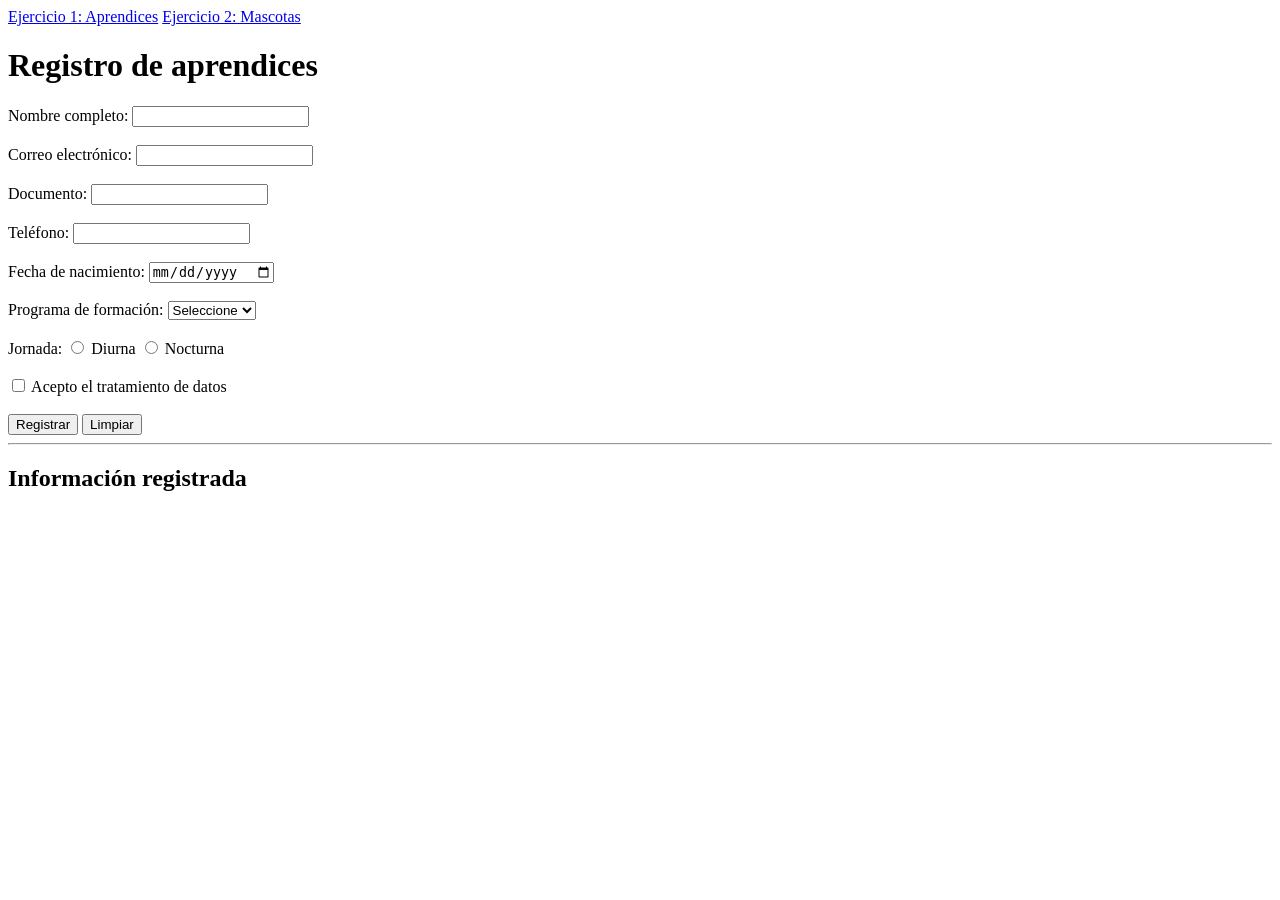
==== index.html @ 54dd72d9 "Add files via upload" ====
<!DOCTYPE html>
<html lang="es">
<head>
  <meta charset="UTF-8">
  <meta name="viewport" content="width=device-width, initial-scale=1.0">
  <title>Registro de aprendices</title>
  <link rel="stylesheet" href="css/estilos.css">
</head>
<body>
  <nav>
    <a href="index.html">Ejercicio 1: Aprendices</a>
    <a href="ejercicio2.html">Ejercicio 2: Mascotas</a>
  </nav>

  <h1>Registro de aprendices</h1>

  <form id="formulario">
    <label>Nombre completo:
      <input type="text" name="nombre" required>
    </label>
    <br><br>

    <label>Correo electrónico:
      <input type="email" name="correo" required>
    </label>
    <br><br>

    <label>Documento:
      <input type="number" name="documento" required>
    </label>
    <br><br>

    <label>Teléfono:
      <input type="tel" name="telefono" required>
    </label>
    <br><br>

    <label>Fecha de nacimiento:
      <input type="date" name="fecha" required>
    </label>
    <br><br>

    <label>Programa de formación:
      <select name="programa" required>
        <option value="">Seleccione</option>
        <option value="ADSO">ADSO</option>
        <option value="Multimedia">Multimedia</option>
        <option value="Redes">Redes</option>
      </select>
    </label>
    <br><br>

    <span>Jornada:</span>
    <label><input type="radio" name="jornada" value="Diurna" required> Diurna</label>
    <label><input type="radio" name="jornada" value="Nocturna"> Nocturna</label>
    <br><br>

    <label>
      <input type="checkbox" name="acepta" required>
      Acepto el tratamiento de datos
    </label>
    <br><br>

    <button type="submit">Registrar</button>
    <button type="reset">Limpiar</button>
  </form>

  <hr>
  <h2>Información registrada</h2>
  <div id="resultado"></div>

  <script src="JS/app.js"></script>
</body>
</html>
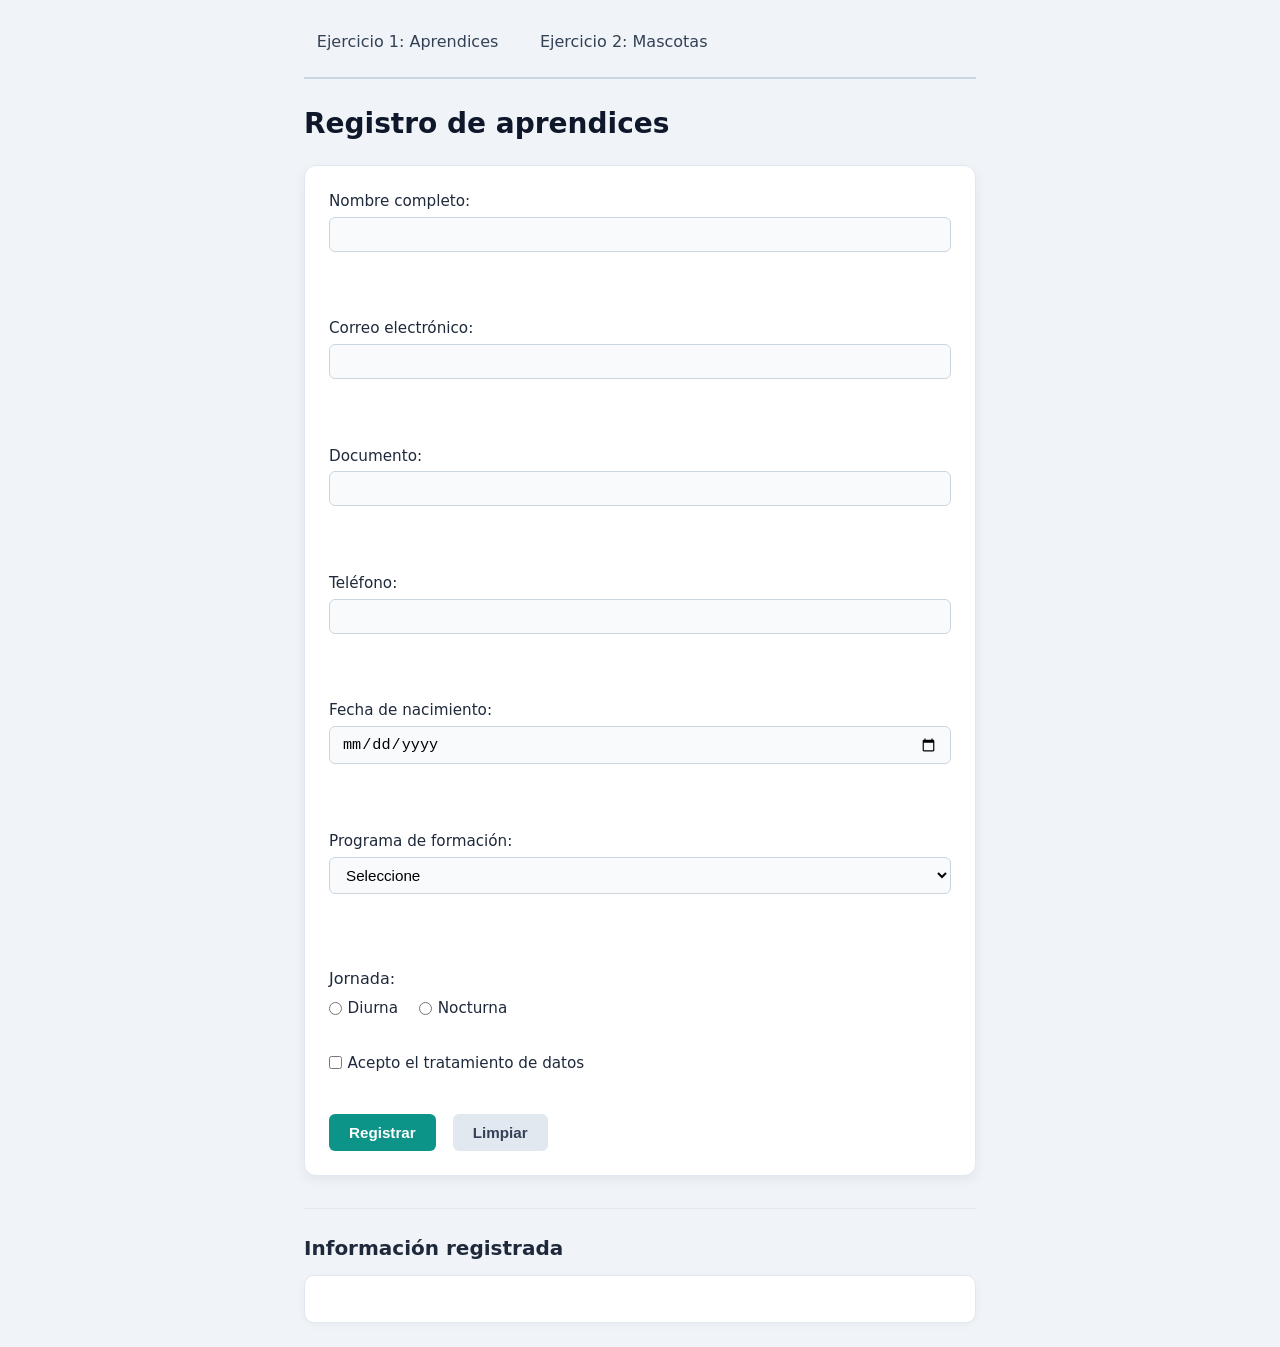
==== commit 2f8575d9: "Update stylesheet and script paths in index.html" ====
--- a/index.html
+++ b/index.html
@@ -4,7 +4,7 @@
   <meta charset="UTF-8">
   <meta name="viewport" content="width=device-width, initial-scale=1.0">
   <title>Registro de aprendices</title>
-  <link rel="stylesheet" href="css/estilos.css">
+  <link rel="stylesheet" href="estilos.css">
 </head>
 <body>
   <nav>
@@ -69,6 +69,6 @@
   <h2>Información registrada</h2>
   <div id="resultado"></div>
 
-  <script src="JS/app.js"></script>
+  <script src="app.js"></script>
 </body>
 </html>
--- a/estilos.css
+++ b/estilos.css
@@ -0,0 +1,222 @@
+/* Reset básico y tipografía */
+* {
+  box-sizing: border-box;
+  margin: 0;
+  padding: 0;
+}
+
+body {
+  font-family: "Segoe UI", system-ui, -apple-system, sans-serif;
+  background: #f0f4f8;
+  color: #1e293b;
+  line-height: 1.5;
+  padding: 1.5rem;
+  max-width: 720px;
+  margin: 0 auto;
+}
+
+/* Navegación */
+nav {
+  display: flex;
+  gap: 1rem;
+  margin-bottom: 1.5rem;
+  padding-bottom: 1rem;
+  border-bottom: 2px solid #cbd5e1;
+}
+
+nav a {
+  text-decoration: none;
+  color: #334155;
+  font-weight: 500;
+  padding: 0.4rem 0.8rem;
+  border-radius: 6px;
+  transition: background 0.2s, color 0.2s;
+}
+
+nav a:hover {
+  background: #e2e8f0;
+  color: #0f172a;
+}
+
+/* Títulos */
+h1 {
+  font-size: 1.75rem;
+  margin-bottom: 1.25rem;
+  color: #0f172a;
+}
+
+h2 {
+  font-size: 1.25rem;
+  margin: 1.5rem 0 0.75rem;
+  color: #1e293b;
+}
+
+/* Formulario */
+form {
+  background: #ffffff;
+  border-radius: 12px;
+  padding: 1.5rem;
+  box-shadow: 0 4px 12px rgba(0, 0, 0, 0.06);
+  border: 1px solid #e2e8f0;
+}
+
+fieldset {
+  border: 1px solid #cbd5e1;
+  border-radius: 8px;
+  padding: 1rem 1.25rem;
+  margin-bottom: 1.25rem;
+}
+
+legend {
+  font-weight: 600;
+  color: #0f766e;
+  padding: 0 0.5rem;
+}
+
+label {
+  display: block;
+  margin-bottom: 0.35rem;
+  font-size: 0.95rem;
+}
+
+/* Inputs, select y textarea */
+input[type="text"],
+input[type="email"],
+input[type="number"],
+input[type="tel"],
+input[type="date"],
+select {
+  width: 100%;
+  padding: 0.5rem 0.75rem;
+  margin-top: 0.25rem;
+  margin-bottom: 0.75rem;
+  border: 1px solid #cbd5e1;
+  border-radius: 6px;
+  font-size: 0.95rem;
+  background: #f8fafc;
+  transition: border-color 0.2s, box-shadow 0.2s;
+}
+
+input:focus,
+select:focus {
+  outline: none;
+  border-color: #0d9488;
+  box-shadow: 0 0 0 3px rgba(13, 148, 136, 0.15);
+  background: #fff;
+}
+
+/* Radios y checkboxes en línea */
+input[type="radio"],
+input[type="checkbox"] {
+  margin-right: 0.35rem;
+  accent-color: #0d9488;
+}
+
+label:has(input[type="radio"]),
+label:has(input[type="checkbox"]) {
+  display: inline-flex;
+  align-items: center;
+  margin-right: 1rem;
+  margin-bottom: 0.5rem;
+  font-weight: 400;
+}
+
+span {
+  display: block;
+  font-weight: 500;
+  margin-bottom: 0.35rem;
+  margin-top: 0.5rem;
+}
+
+/* Botones */
+button {
+  padding: 0.6rem 1.25rem;
+  border: none;
+  border-radius: 6px;
+  font-size: 0.95rem;
+  font-weight: 600;
+  cursor: pointer;
+  margin-right: 0.75rem;
+  margin-top: 0.5rem;
+  transition: background 0.2s, transform 0.1s;
+}
+
+button[type="submit"] {
+  background: #0d9488;
+  color: white;
+}
+
+button[type="submit"]:hover {
+  background: #0f766e;
+}
+
+button[type="reset"] {
+  background: #e2e8f0;
+  color: #334155;
+}
+
+button[type="reset"]:hover {
+  background: #cbd5e1;
+}
+
+button:active {
+  transform: scale(0.98);
+}
+
+/* Separador y resultado */
+hr {
+  border: none;
+  border-top: 1px solid #e2e8f0;
+  margin: 2rem 0 1rem;
+}
+
+#resultado {
+  background: #ffffff;
+  border-radius: 10px;
+  padding: 1.25rem;
+  border: 1px solid #e2e8f0;
+  box-shadow: 0 2px 8px rgba(0, 0, 0, 0.04);
+  min-height: 3rem;
+}
+
+#resultado p {
+  padding: 0.4rem 0;
+  border-bottom: 1px solid #f1f5f9;
+}
+
+#resultado p:last-child {
+  border-bottom: none;
+}
+
+/* Tabla para mascotas (app2.js) */
+#resultado table {
+  width: 100%;
+  border-collapse: collapse;
+}
+
+#resultado td {
+  padding: 0.5rem 0.75rem;
+  border-bottom: 1px solid #f1f5f9;
+}
+
+#resultado td:first-child {
+  font-weight: 600;
+  color: #0f766e;
+  width: 40%;
+}
+
+/* Responsive */
+@media (max-width: 520px) {
+  body {
+    padding: 1rem;
+  }
+
+  form {
+    padding: 1rem;
+  }
+
+  nav {
+    flex-direction: column;
+    gap: 0.5rem;
+  }
+}
